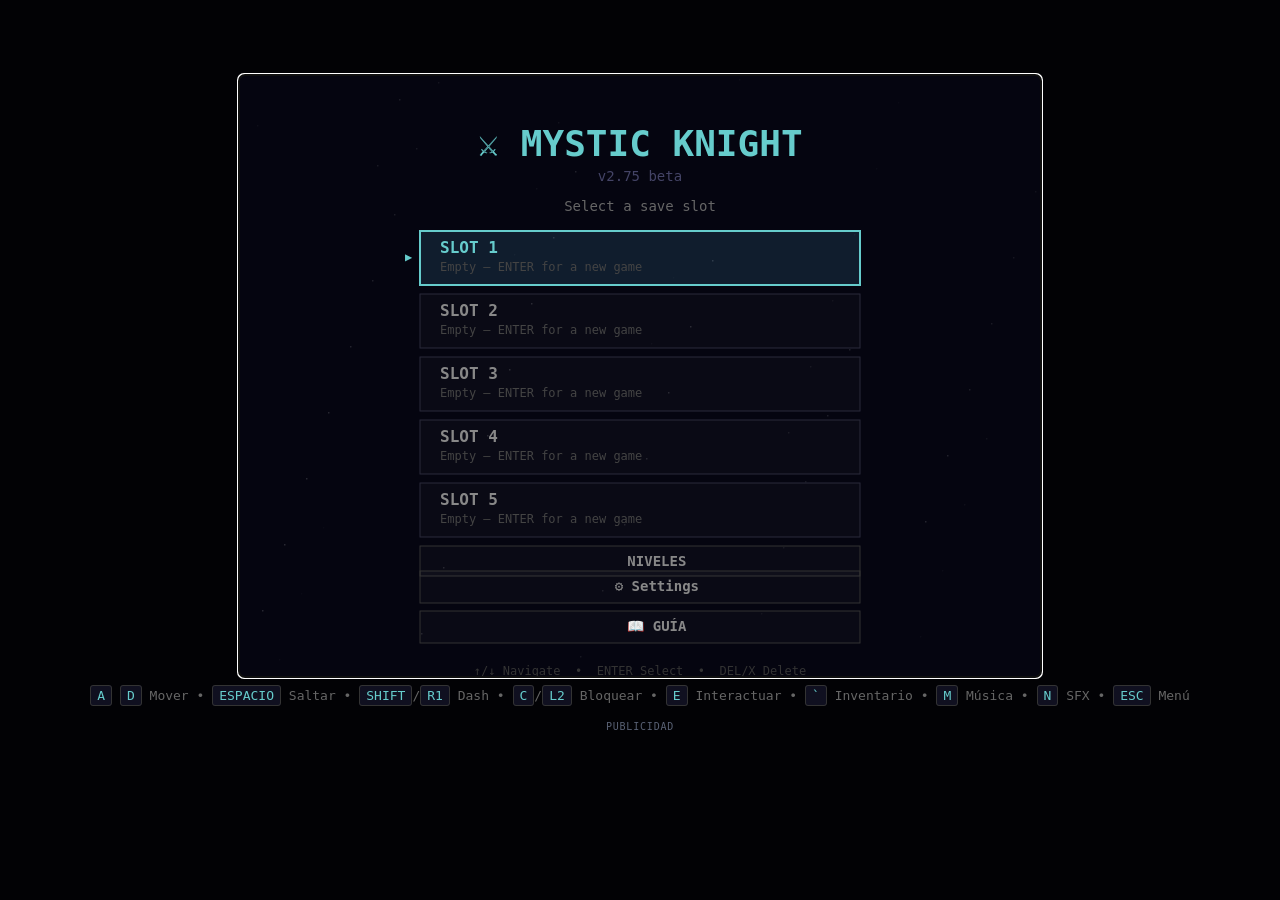
==== index.html @ e303787c "por si acaso commiteo" ====
<!DOCTYPE html>
<html lang="es">
<head>
    <meta charset="utf-8">

    <meta
        name="viewport"
        content="width=device-width, initial-scale=1, viewport-fit=cover"
    >

    <title>Caballero Místico — v2.75 beta</title>

    <meta
        name="description"
        content="Juega Caballero Místico, un RPG de acción y aventuras gratis para navegador. Explora mazmorras, derrota enemigos y jefes, consigue bendiciones, bombas y mejoras."
    >

    <meta name="author" content="Caballero Místico">
    <meta
        name="robots"
        content="index, follow, max-image-preview:large"
    >

    <meta name="theme-color" content="#050510">

    <link
        rel="canonical"
        href="https://caballeromistico.com/"
    >

    <!-- Open Graph -->
    <meta property="og:type" content="website">
    <meta property="og:locale" content="es_ES">
    <meta property="og:site_name" content="Caballero Místico">

    <meta
        property="og:title"
        content="Caballero Místico — RPG de acción gratis"
    >

    <meta
        property="og:description"
        content="Juega gratis desde tu navegador. Explora mazmorras, derrota enemigos y jefes, consigue bendiciones y mejoras y sobrevive en el modo infinito."
    >

    <meta
        property="og:url"
        content="https://caballeromistico.com/"
    >

    <!-- Twitter / X -->
    <meta name="twitter:card" content="summary">

    <meta
        name="twitter:title"
        content="Caballero Místico — RPG de acción gratis"
    >

    <meta
        name="twitter:description"
        content="Juega Caballero Místico gratis desde PC, celular o tablet."
    >

    <!-- Datos estructurados: videojuego -->
    <script type="application/ld+json">
    {
        "@context": "https://schema.org",
        "@type": "VideoGame",
        "name": "Caballero Místico",
        "description": "RPG de acción y aventuras para navegador con mazmorras, enemigos, jefes, bendiciones, mejoras, bombas y modo infinito.",
        "url": "https://caballeromistico.com/",
        "genre": [
            "Action",
            "Adventure",
            "Platformer",
            "RPG"
        ],
        "gamePlatform": [
            "Web Browser",
            "Mobile Web"
        ],
        "applicationCategory": "Game",
        "operatingSystem": "Any",
        "isAccessibleForFree": true,
        "inLanguage": "es"
    }
    </script>

    <!-- Datos estructurados: sitio web -->
    <script type="application/ld+json">
    {
        "@context": "https://schema.org",
        "@type": "WebSite",
        "name": "Caballero Místico",
        "alternateName": "Caballero Místico RPG",
        "url": "https://caballeromistico.com/",
        "inLanguage": "es"
    }
    </script>

    <link rel="stylesheet" href="style.css?v=13">

    <!-- Google AdSense -->
    <script
        async
        src="https://pagead2.googlesyndication.com/pagead/js/adsbygoogle.js?client=ca-pub-2836654087409706"
        crossorigin="anonymous">
    </script>

    <!-- Google tag (gtag.js) -->
    <script
        async
        src="https://www.googletagmanager.com/gtag/js?id=G-QS45Y0FSGS">
    </script>

    <script>
        window.dataLayer = window.dataLayer || [];

        function gtag() {
            dataLayer.push(arguments);
        }

        gtag('js', new Date());
        gtag('config', 'G-QS45Y0FSGS');
    </script>
    <script src="js/analytics.js?v=4"></script>

    <!-- Google Tag Manager -->
    <script>
        (function(w,d,s,l,i){
            w[l]=w[l]||[];
            w[l].push({'gtm.start': new Date().getTime(), event:'gtm.js'});

            var f=d.getElementsByTagName(s)[0],
                j=d.createElement(s),
                dl=l!='dataLayer'?'&l='+l:'';

            j.async=true;
            j.src='https://www.googletagmanager.com/gtm.js?id='+i+dl;

            f.parentNode.insertBefore(j,f);
        })(window,document,'script','dataLayer','GTM-K6R744ML');
    </script>
    <!-- End Google Tag Manager -->

</head>

<body>

    <!-- Google Tag Manager (noscript) -->
    <noscript>
        <iframe
            src="https://www.googletagmanager.com/ns.html?id=GTM-K6R744ML"
            height="0"
            width="0"
            style="display:none;visibility:hidden">
        </iframe>
    </noscript>
    <!-- End Google Tag Manager (noscript) -->


    <!-- Juego -->
    <canvas
        id="gameCanvas"
        width="800"
        height="600">
    </canvas>

    <!-- Controles del juego -->
    <div id="ui">
        <span id="ctrlText">
            <kbd>A</kbd>
            <kbd>D</kbd>
            Mover •
            <kbd>ESPACIO</kbd>
            Saltar •
            <kbd>ESC</kbd>
            Menú
        </span>
    </div>

    <!-- Publicidad: queda fuera del canvas y separado de los controles. -->
    <div
        id="gameAd"
        aria-label="Publicidad">

        <ins
            class="adsbygoogle"
            style="display:block"
            data-ad-client="ca-pub-2836654087409706"
            data-ad-slot="1655839313"
            data-ad-format="auto"
            data-full-width-responsive="true">
        </ins>

    </div>


    <!-- Google Publisher Tags -->
    <script
        async
        src="https://securepubads.g.doubleclick.net/tag/js/gpt.js">
    </script>
    <!-- Configuración del juego -->
    <script src="js/config/gameConfig.js?v=253"></script>
    <script src="js/config/weaponConfig.js?v=5"></script>
    <script src="js/config/playerConfig.js?v=226"></script>
    <script src="js/config/itemConfig.js?v=228"></script>
    <script src="js/config/blessingConfig.js?v=225"></script>
    <script src="js/config/bossConfig.js?v=226"></script>
    <script src="js/config/roomConfig.js?v=229"></script>
    <script src="js/config/enemyConfig.js?v=227"></script>


    <!-- Anuncios -->
    <script src="js/ads.js?v=3"></script>


    <!-- Sistemas del juego -->
    <script src="js/audio.js?v=8"></script>

    <script src="js/gameplay.js?v=256"></script>


    <!-- Renderizado -->
    <script src="js/render/backgroundRenderer.js?v=204"></script>
    <script src="js/render/roomRenderer.js?v=203"></script>
    <script src="js/render/effectsRenderer.js?v=203"></script>
    <script src="js/render/enemyRenderer.js?v=206"></script>
    <script src="js/render/playerRenderer.js?v=211"></script>
    <script src="js/render.js?v=210"></script>
    <script src="js/render/uiRenderer.js?v=264"></script>


    <!-- Entrada y ejecución -->
    <script src="js/input.js?v=245"></script>
    <script src="js/main.js?v=207"></script>

</body>
</html>
---- style.css ----
* { margin: 0; padding: 0; box-sizing: border-box; }
    body {
      background: #020205;
      display: flex;
      flex-direction: column;
      align-items: center;
      justify-content: center;
      min-height: 100vh;
      font-family: 'Segoe UI', Tahoma, sans-serif;
      color: #666;
      overflow-x: hidden;
      overflow-y: auto;
    }
    .guideContent {
      width: min(800px, calc(100% - 32px));
      margin: 18px auto;
      padding: 20px;
      border: 1px solid #202044;
      border-radius: 10px;
      background: #08081a;
      color: #aaa;
      text-align: center;
    }
    .guideContent h2 {
      margin: 0 0 14px;
      color: #f3d36a;
      font-size: 22px;
    }
    .guideLinks {
      display: flex;
      flex-wrap: wrap;
      justify-content: center;
      gap: 10px;
    }
    .guideLinks a {
      min-width: 190px;
      padding: 10px 14px;
      border: 1px solid #31536a;
      border-radius: 7px;
      background: #10182b;
      color: #9de8ff;
      text-decoration: none;
      transition: background .2s, border-color .2s;
    }
    .guideLinks a:hover,
    .guideLinks a:focus-visible {
      background: #172b43;
      border-color: #6cc;
      outline: none;
    }
    .guideLinks a span {
      margin-left: 5px;
    }
    canvas {
      background: #050510;
      display: block;
      border: 2px solid #151525;
      touch-action: none;
      border-radius: 6px;
      image-rendering: pixelated;
    }
    #gameAd {
      width: min(100%, 800px);
      min-height: 90px;
      margin: 18px auto 0;
      overflow: hidden;
      text-align: center;
    }
    #gameAd::before {
      content: "PUBLICIDAD";
      display: block;
      margin-bottom: 5px;
      color: #596174;
      font: 10px monospace;
      letter-spacing: .08em;
    }
    #gameAd ins {
      display: block;
      min-height: 90px;
    }
    #ui {
      margin-top: 10px;
      text-align: center;
      font-size: 13px;
      font-family: monospace;
    }
    body.touch-device #ui { display: none; }
    #fullscreenButton {
      display: none;
      position: fixed;
      left: 50%;
      bottom: max(24px, env(safe-area-inset-bottom));
      transform: translateX(-50%);
      z-index: 20;
      padding: 12px 18px;
      border: 2px solid #6cc;
      border-radius: 4px;
      background: rgba(16, 28, 43, .94);
      color: #9de8ff;
      font: bold 13px monospace;
      touch-action: manipulation;
    }
    #fullscreenButton:active {
      background: rgba(108, 204, 204, .35);
    }
    kbd {
      background: #101020;
      border: 1px solid #333;
      border-radius: 3px;
      padding: 2px 6px;
      color: #6cc;
      font-family: monospace;
    }
    #touchControls {
      --touch-button-size: clamp(72px, 9vw, 86px);
      --touch-joystick-size: clamp(126px, 18vw, 162px);
      --touch-knob-size: clamp(58px, 8vw, 74px);
      --touch-button-scale: 1;
      --touch-joystick-scale: 1;
      position: fixed;
      inset: auto 0 max(12px, env(safe-area-inset-bottom)) 0;
      display: flex;
      align-items: flex-end;
      justify-content: space-between;
      padding: 0 max(14px, env(safe-area-inset-right)) 0 max(14px, env(safe-area-inset-left));
      touch-action: none;
      pointer-events: none;
      z-index: 10;
    }
    #touchControls button {
      width: calc(var(--touch-button-size) * var(--touch-button-scale));
      height: calc(var(--touch-button-size) * var(--touch-button-scale));
      border: 2px solid rgba(108,204,204,.75);
      border-radius: 50%;
      background: rgba(16,28,43,.86);
      color: #fff;
      font-size: calc(clamp(23px, 3vw, 30px) * var(--touch-button-scale));
      touch-action: none;
      pointer-events: auto;
      user-select: none;
      -webkit-user-select: none;
      -webkit-tap-highlight-color: transparent;
    }
    #touchControls button.pressed,
    #touchControls button:active {
      background: rgba(108,204,204,.7);
      transform: scale(.92);
    }
    .touchPad, .touchActions {
      display: flex;
      gap: 10px;
      align-items: center;
    }
    .touchActions { flex-wrap: wrap; justify-content: flex-end; }
    .touchJoystick {
      position: relative;
      width: calc(var(--touch-joystick-size) * var(--touch-joystick-scale));
      height: calc(var(--touch-joystick-size) * var(--touch-joystick-scale));
      border: 2px solid rgba(108,204,204,.75);
      border-radius: 50%;
      background: radial-gradient(circle, rgba(108,204,204,.18), rgba(16,28,43,.9));
      pointer-events: auto;
      touch-action: none;
      user-select: none;
      -webkit-user-select: none;
    }
    .touchJoystick::before, .touchJoystick::after {
      content: "";
      position: absolute;
      background: rgba(108,204,204,.25);
    }
    .touchJoystick::before { width: 2px; height: 72%; left: 50%; top: 14%; }
    .touchJoystick::after { height: 2px; width: 72%; left: 14%; top: 50%; }
    .touchKnob {
      position: absolute;
      left: 50%;
      top: 50%;
      width: calc(var(--touch-knob-size) * var(--touch-joystick-scale));
      height: calc(var(--touch-knob-size) * var(--touch-joystick-scale));
      transform: translate(-50%, -50%);
      border: 2px solid #9de8ff;
      border-radius: 50%;
      background: rgba(108,204,204,.72);
      color: #fff;
      text-align: center;
      line-height: calc((var(--touch-knob-size) * var(--touch-joystick-scale)) - 8px);
      font-size: calc(clamp(16px, 2.2vw, 22px) * var(--touch-joystick-scale));
      z-index: 1;
    }
    .touchActions button[data-key="c"] {
      border-color: rgba(157,232,255,.8);
    }
    .touchActions button[data-key="z"] {
      border-color: rgba(255,213,112,.85);
    }
    .touchActions button[data-key="v"] {
      border-color: rgba(255,120,220,.9);
    }
    .touchActions button[data-key="b"] {
      border-color: rgba(255,145,105,.85);
    }
    .touchActions button[data-key="`"],
    .touchActions button[data-key="m"] {
      border-color: rgba(190,160,255,.85);
    }
    .touchActions button[data-key="shift"] {
      border-color: rgba(122,170,255,.8);
    }
    .touchResizeControls {
      position: fixed;
      left: 50%;
      bottom: max(10px, env(safe-area-inset-bottom));
      transform: translateX(-50%);
      display: none;
      gap: 6px;
      flex-wrap: wrap;
      justify-content: center;
      width: min(96vw, 620px);
      pointer-events: auto;
      z-index: 30;
    }
    .touchResizeControls button {
      width: auto !important;
      height: 38px !important;
      min-width: 104px;
      padding: 4px 10px;
      border-radius: 8px;
      font: bold 12px monospace;
    }
    #touchControls .touchActions button[data-key="escape"] {
      width: calc(var(--touch-button-size) * 0.72 * var(--touch-button-scale));
      height: calc(var(--touch-button-size) * 0.72 * var(--touch-button-scale));
      font-size: calc(clamp(16px, 2.5vw, 20px) * var(--touch-button-scale));
    }
    @media (max-width: 800px) {
      body { justify-content: flex-start; padding-top: 12px; }
      canvas { width: 100vw; height: auto; max-height: 76vh; }
      #ui { max-width: 96vw; }
    }
    @media (min-width: 801px) {
      #touchControls { max-width: 760px; margin: 0 auto; }
    }
    @media (max-width: 520px) {
      #touchControls {
        --touch-button-size: clamp(60px, 11vw, 72px);
        --touch-joystick-size: clamp(104px, 20vw, 126px);
        --touch-knob-size: clamp(46px, 8vw, 58px);
      }
      #touchControls button { font-size: clamp(20px, 4.2vw, 24px); }
      .touchPad, .touchActions { gap: 7px; }
      .touchActions { width: 56vw; max-width: 240px; }
      #touchControls .touchActions button[data-key="escape"] { width: calc(var(--touch-button-size) * 0.68 * var(--touch-button-scale)); height: calc(var(--touch-button-size) * 0.68 * var(--touch-button-scale)); }
    }
    @media (orientation: landscape) and (max-height: 600px) {
      body {
        justify-content: center;
        padding: 0;
      }
      canvas {
        width: min(100vw, calc((100vh - 92px) * 1.333333));
        height: auto;
        max-height: calc(100vh - 92px);
      }
      #ui {
        position: fixed;
        top: 4px;
        left: 0;
        right: 0;
        margin: 0;
        font-size: 11px;
        opacity: .75;
        pointer-events: none;
      }
      #touchControls {
        --touch-button-size: clamp(58px, 7vw, 66px);
        --touch-joystick-size: clamp(100px, 14vw, 122px);
        --touch-knob-size: clamp(42px, 6vw, 54px);
        bottom: max(6px, env(safe-area-inset-bottom));
        padding-left: max(10px, env(safe-area-inset-left));
        padding-right: max(10px, env(safe-area-inset-right));
      }
      #touchControls button {
        font-size: clamp(15px, 2.7vw, 20px);
      }
      .touchActions {
        width: auto;
        max-width: 330px;
        gap: 5px;
      }
      #touchControls .touchActions button[data-key="escape"] {
        width: calc(var(--touch-button-size) * 0.72);
        height: calc(var(--touch-button-size) * 0.72);
      }
    }
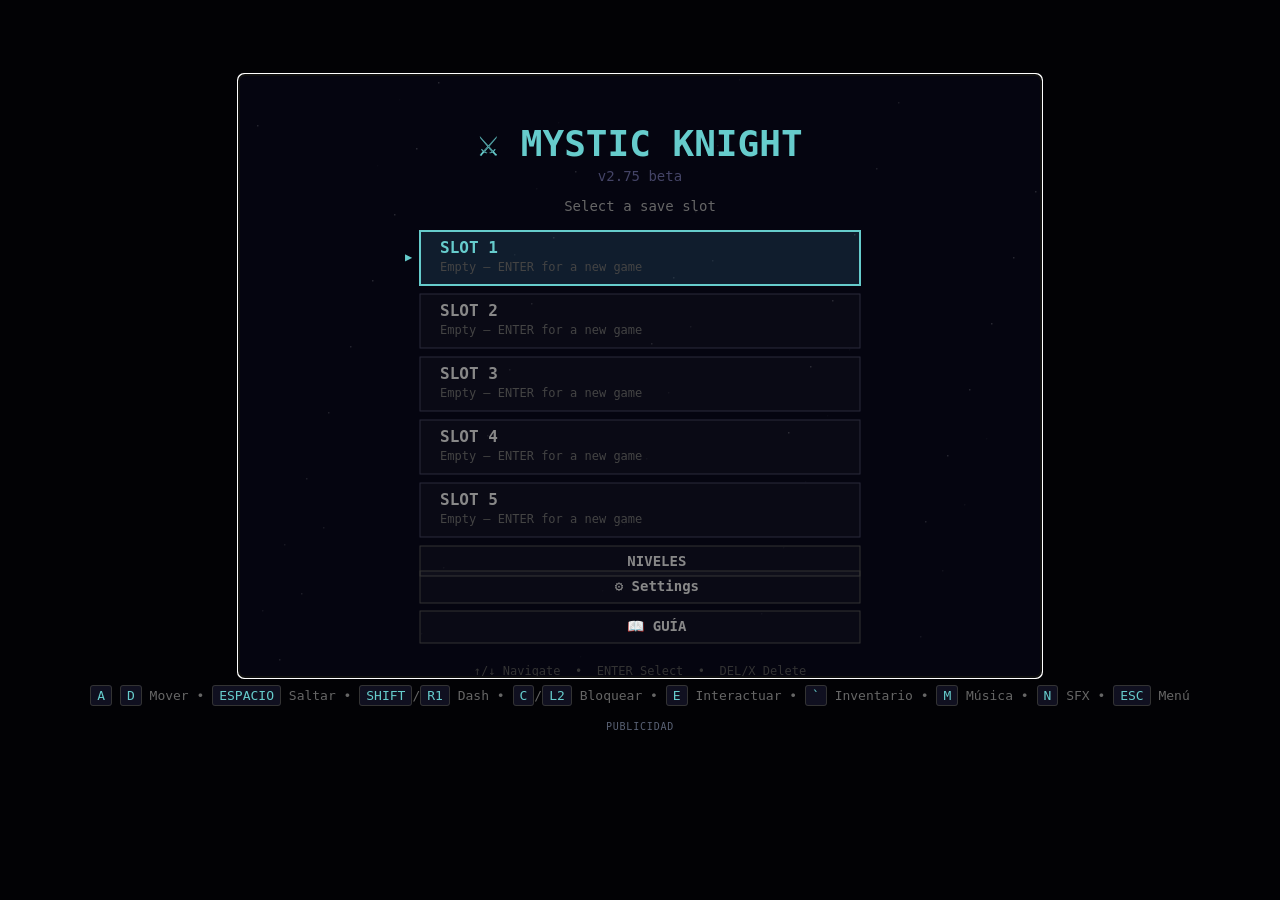
==== commit 64683160: "no recuerdo" ====
--- a/index.html
+++ b/index.html
@@ -227,7 +227,7 @@
     <script src="js/render/roomRenderer.js?v=203"></script>
     <script src="js/render/effectsRenderer.js?v=203"></script>
     <script src="js/render/enemyRenderer.js?v=206"></script>
-    <script src="js/render/playerRenderer.js?v=211"></script>
+    <script src="js/render/playerRenderer.js?v=213"></script>
     <script src="js/render.js?v=210"></script>
     <script src="js/render/uiRenderer.js?v=264"></script>
 
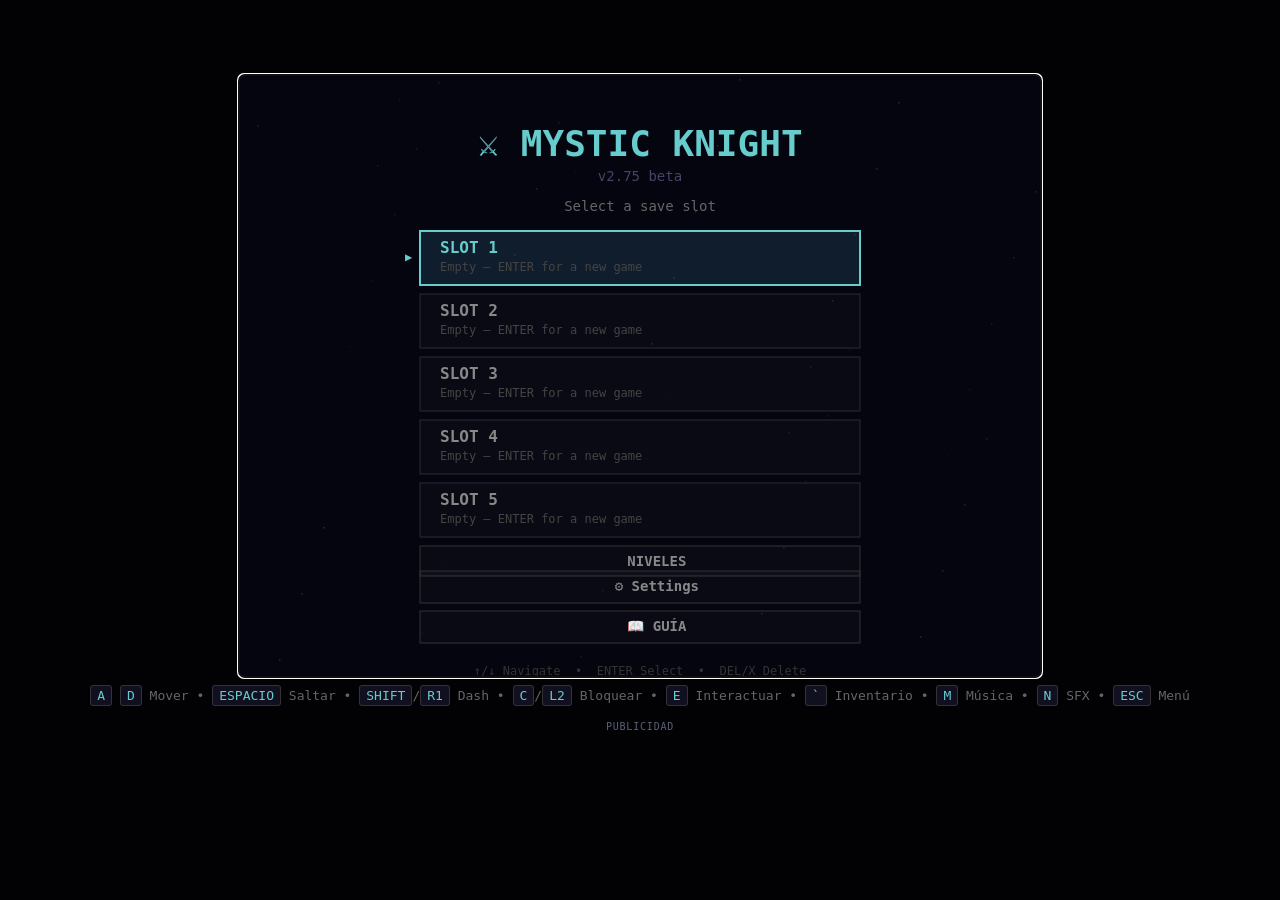
==== commit 3daba257: "no recuerdo" ====
--- a/index.html
+++ b/index.html
@@ -217,7 +217,7 @@
 
 
     <!-- Sistemas del juego -->
-    <script src="js/audio.js?v=8"></script>
+    <script src="js/audio.js?v=11"></script>
 
     <script src="js/gameplay.js?v=256"></script>
 
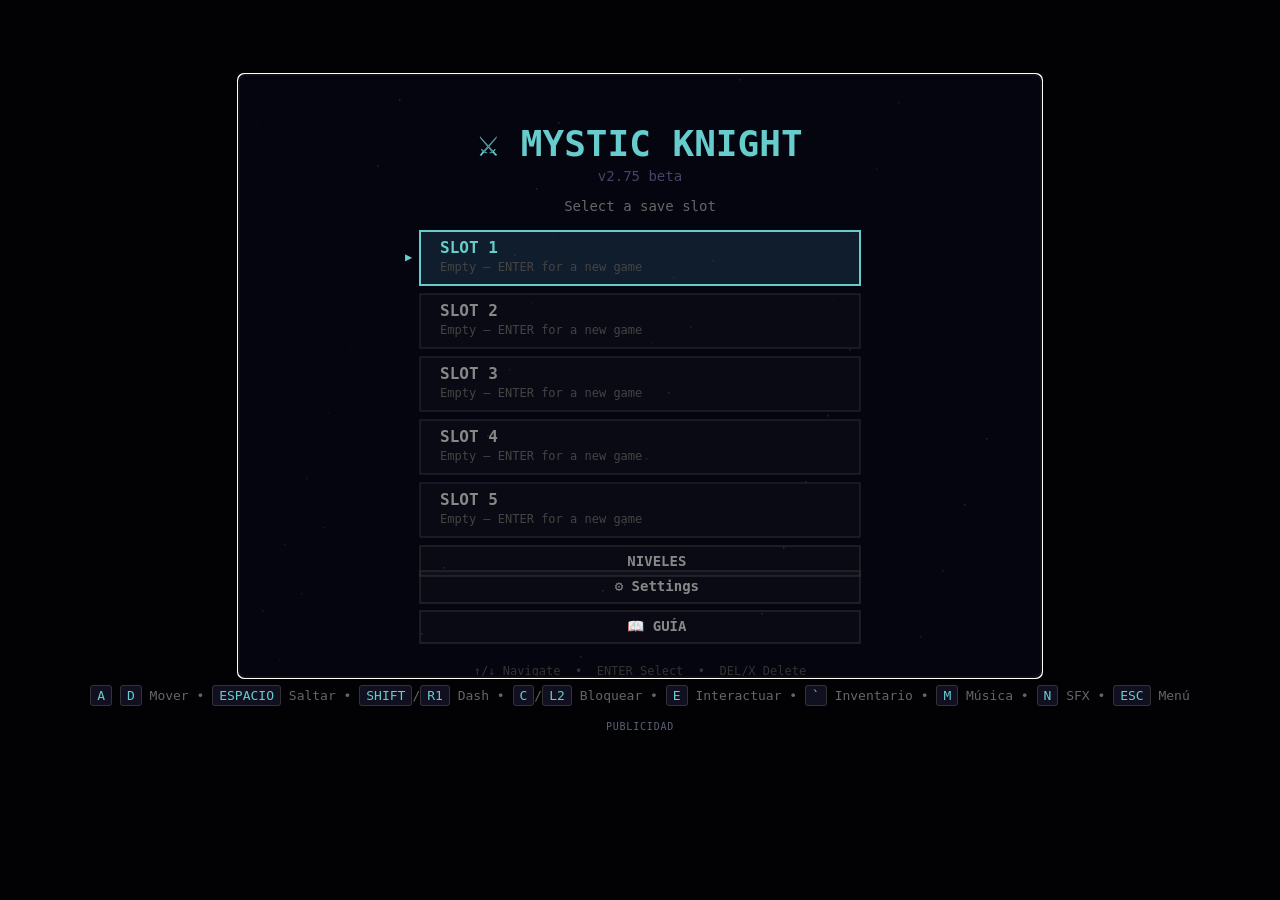
==== commit 0d8ac4f9: "rdm" ====
--- a/index.html
+++ b/index.html
@@ -202,7 +202,7 @@
         src="https://securepubads.g.doubleclick.net/tag/js/gpt.js">
     </script>
     <!-- Configuración del juego -->
-    <script src="js/config/gameConfig.js?v=253"></script>
+    <script src="js/config/gameConfig.js?v=254"></script>
     <script src="js/config/weaponConfig.js?v=5"></script>
     <script src="js/config/playerConfig.js?v=226"></script>
     <script src="js/config/itemConfig.js?v=228"></script>
@@ -223,18 +223,18 @@
 
 
     <!-- Renderizado -->
-    <script src="js/render/backgroundRenderer.js?v=204"></script>
+    <script src="js/render/backgroundRenderer.js?v=205"></script>
     <script src="js/render/roomRenderer.js?v=203"></script>
     <script src="js/render/effectsRenderer.js?v=203"></script>
     <script src="js/render/enemyRenderer.js?v=206"></script>
-    <script src="js/render/playerRenderer.js?v=213"></script>
-    <script src="js/render.js?v=210"></script>
-    <script src="js/render/uiRenderer.js?v=264"></script>
+    <script src="js/render/playerRenderer.js?v=219"></script>
+    <script src="js/render.js?v=212"></script>
+    <script src="js/render/uiRenderer.js?v=270"></script>
 
 
     <!-- Entrada y ejecución -->
-    <script src="js/input.js?v=245"></script>
-    <script src="js/main.js?v=207"></script>
+    <script src="js/input.js?v=246"></script>
+    <script src="js/main.js?v=208"></script>
 
 </body>
 </html>
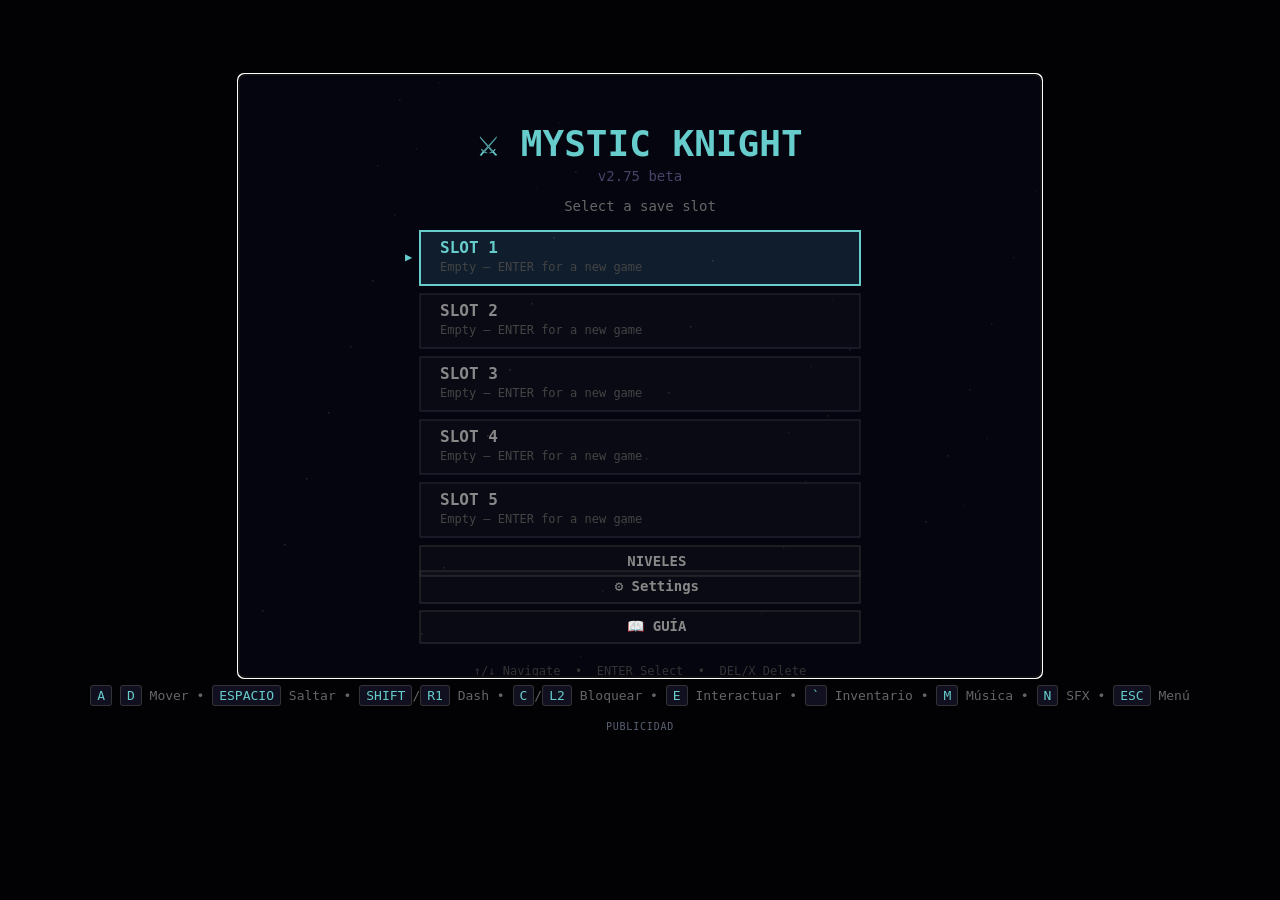
==== commit cc63c750: "rediseno del terreno y mapa" ====
--- a/index.html
+++ b/index.html
@@ -202,13 +202,13 @@
         src="https://securepubads.g.doubleclick.net/tag/js/gpt.js">
     </script>
     <!-- Configuración del juego -->
-    <script src="js/config/gameConfig.js?v=254"></script>
+    <script src="js/config/gameConfig.js?v=256"></script>
     <script src="js/config/weaponConfig.js?v=5"></script>
     <script src="js/config/playerConfig.js?v=226"></script>
-    <script src="js/config/itemConfig.js?v=228"></script>
+    <script src="js/config/itemConfig.js?v=230"></script>
     <script src="js/config/blessingConfig.js?v=225"></script>
     <script src="js/config/bossConfig.js?v=226"></script>
-    <script src="js/config/roomConfig.js?v=229"></script>
+    <script src="js/config/roomConfig.js?v=233"></script>
     <script src="js/config/enemyConfig.js?v=227"></script>
 
 
@@ -219,22 +219,22 @@
     <!-- Sistemas del juego -->
     <script src="js/audio.js?v=11"></script>
 
-    <script src="js/gameplay.js?v=256"></script>
+    <script src="js/gameplay.js?v=259"></script>
 
 
     <!-- Renderizado -->
-    <script src="js/render/backgroundRenderer.js?v=205"></script>
-    <script src="js/render/roomRenderer.js?v=203"></script>
+    <script src="js/render/backgroundRenderer.js?v=206"></script>
+    <script src="js/render/roomRenderer.js?v=205"></script>
     <script src="js/render/effectsRenderer.js?v=203"></script>
     <script src="js/render/enemyRenderer.js?v=206"></script>
     <script src="js/render/playerRenderer.js?v=219"></script>
-    <script src="js/render.js?v=212"></script>
-    <script src="js/render/uiRenderer.js?v=270"></script>
+    <script src="js/render.js?v=214"></script>
+    <script src="js/render/uiRenderer.js?v=271"></script>
 
 
     <!-- Entrada y ejecución -->
     <script src="js/input.js?v=246"></script>
-    <script src="js/main.js?v=208"></script>
+    <script src="js/main.js?v=210"></script>
 
 </body>
 </html>
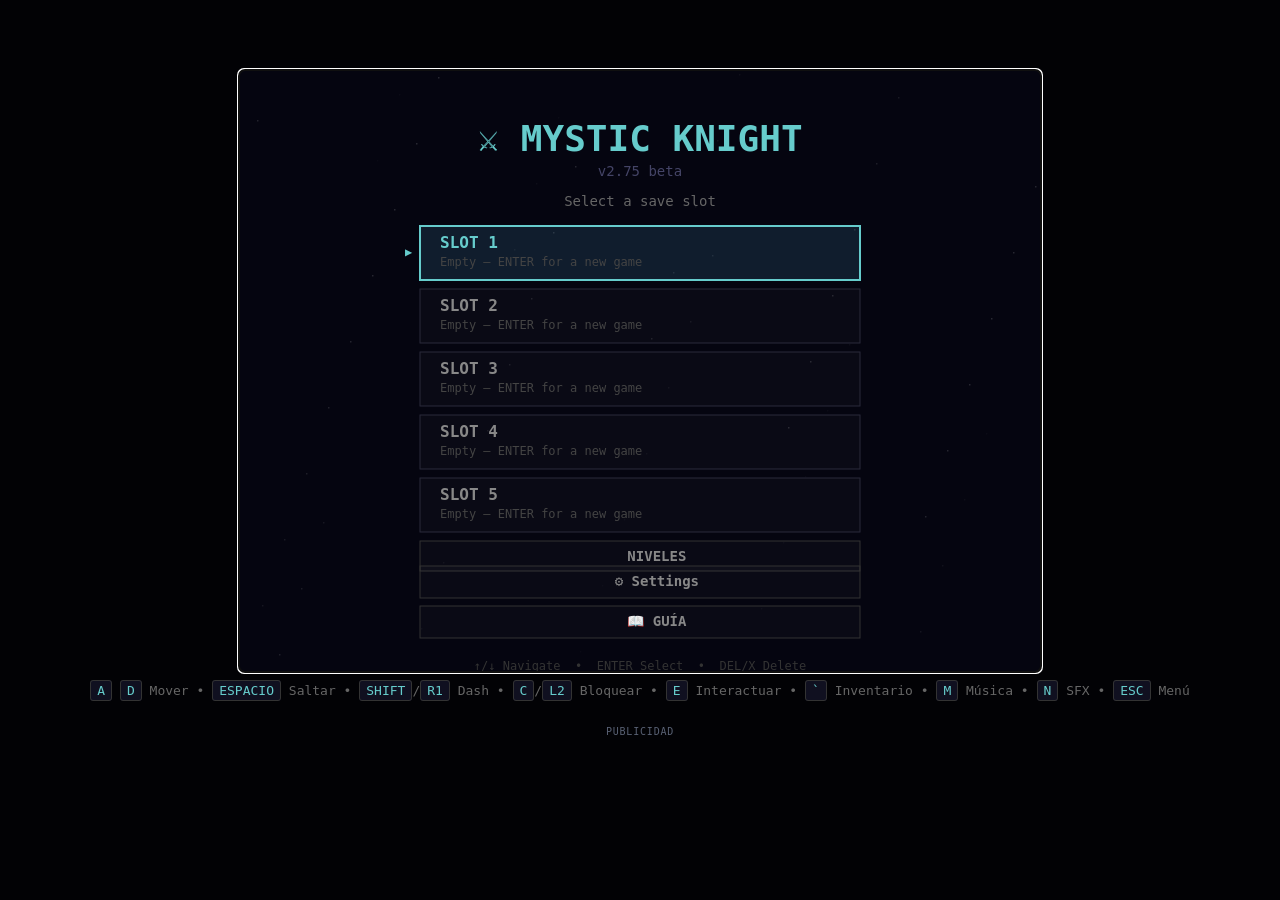
==== commit 230f52bc: "Add installable offline PWA support Co-authored-by: Copilot <223556219+Copilot@users.noreply.github." ====
--- a/index.html
+++ b/index.html
@@ -22,7 +22,13 @@
     >
 
     <meta name="theme-color" content="#050510">
-
+    <meta name="apple-mobile-web-app-capable" content="yes">
+    <meta name="apple-mobile-web-app-title" content="Caballero Místico">
+    <meta name="apple-mobile-web-app-status-bar-style" content="black-translucent">
+
+    <link rel="manifest" href="manifest.json">
+    <link rel="icon" href="icons/icon-192.png" type="image/png" sizes="192x192">
+    <link rel="apple-touch-icon" href="icons/apple-touch-icon.png">
     <link
         rel="canonical"
         href="https://caballeromistico.com/"
@@ -98,7 +104,7 @@
     }
     </script>
 
-    <link rel="stylesheet" href="style.css?v=13">
+    <link rel="stylesheet" href="style.css?v=14">
 
     <!-- Google AdSense -->
     <script
@@ -179,6 +185,13 @@
         </span>
     </div>
 
+    <section id="pwaInstall" aria-label="Instalar Caballero Místico">
+        <button id="pwaInstallButton" type="button" hidden>
+            📲 Instalar Caballero Místico
+        </button>
+        <p id="pwaInstallHelp" role="status" hidden></p>
+    </section>
+
     <!-- Publicidad: queda fuera del canvas y separado de los controles. -->
     <div
         id="gameAd"
@@ -213,7 +226,7 @@
 
 
     <!-- Anuncios -->
-    <script src="js/ads.js?v=3"></script>
+    <script src="js/ads.js?v=4"></script>
 
 
     <!-- Sistemas del juego -->
@@ -235,6 +248,7 @@
     <!-- Entrada y ejecución -->
     <script src="js/input.js?v=246"></script>
     <script src="js/main.js?v=210"></script>
+    <script src="js/pwa.js?v=1"></script>
 
 </body>
 </html>
--- a/style.css
+++ b/style.css
@@ -85,6 +85,41 @@
       font-size: 13px;
       font-family: monospace;
     }
+    #pwaInstall {
+      width: min(100%, 800px);
+      margin: 10px auto 0;
+      text-align: center;
+      font-family: monospace;
+    }
+    #pwaInstallButton {
+      padding: 10px 16px;
+      border: 1px solid #6cc;
+      border-radius: 6px;
+      background: #101c2b;
+      color: #b9f3ff;
+      font: bold 13px monospace;
+      cursor: pointer;
+    }
+    #pwaInstallButton:hover,
+    #pwaInstallButton:focus-visible {
+      background: #172b43;
+      outline: 2px solid #9de8ff;
+      outline-offset: 2px;
+    }
+    #pwaInstallHelp {
+      width: fit-content;
+      max-width: min(92vw, 600px);
+      margin: 0 auto;
+      padding: 10px 14px;
+      border: 1px solid #31536a;
+      border-radius: 6px;
+      background: #10182b;
+      color: #b9ddec;
+      font: 12px/1.5 monospace;
+    }
+    #pwaInstallButton[hidden],
+    #pwaInstallHelp[hidden] { display: none; }
+    body.is-offline #gameAd { display: none; }
     body.touch-device #ui { display: none; }
     #fullscreenButton {
       display: none;
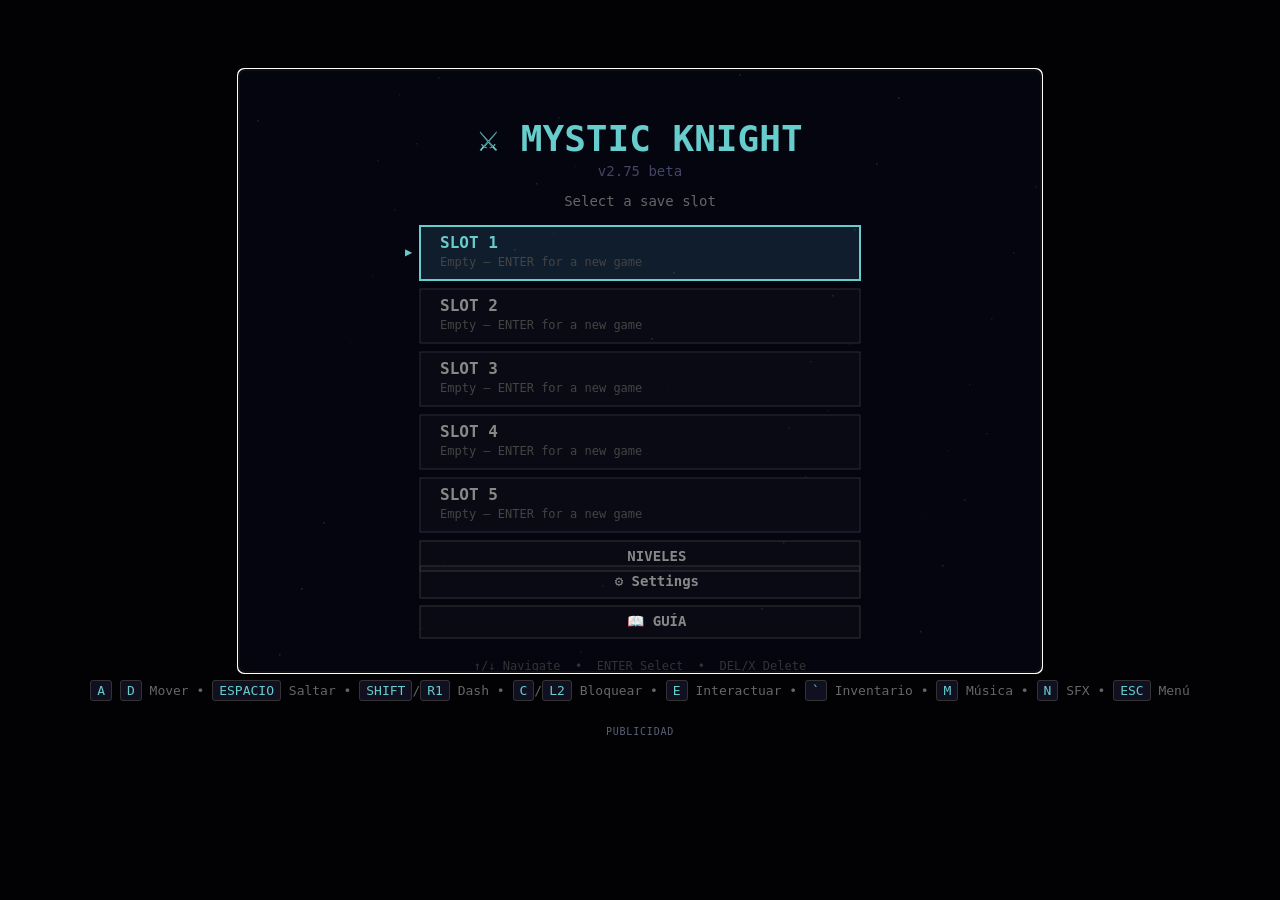
==== commit ec011ad1: "1" ====
--- a/index.html
+++ b/index.html
@@ -215,13 +215,13 @@
         src="https://securepubads.g.doubleclick.net/tag/js/gpt.js">
     </script>
     <!-- Configuración del juego -->
-    <script src="js/config/gameConfig.js?v=256"></script>
+    <script src="js/config/gameConfig.js?v=257"></script>
     <script src="js/config/weaponConfig.js?v=5"></script>
-    <script src="js/config/playerConfig.js?v=226"></script>
+    <script src="js/config/playerConfig.js?v=227"></script>
     <script src="js/config/itemConfig.js?v=230"></script>
     <script src="js/config/blessingConfig.js?v=225"></script>
     <script src="js/config/bossConfig.js?v=226"></script>
-    <script src="js/config/roomConfig.js?v=233"></script>
+    <script src="js/config/roomConfig.js?v=237"></script>
     <script src="js/config/enemyConfig.js?v=227"></script>
 
 
@@ -232,22 +232,22 @@
     <!-- Sistemas del juego -->
     <script src="js/audio.js?v=11"></script>
 
-    <script src="js/gameplay.js?v=259"></script>
+    <script src="js/gameplay.js?v=263"></script>
 
 
     <!-- Renderizado -->
-    <script src="js/render/backgroundRenderer.js?v=206"></script>
-    <script src="js/render/roomRenderer.js?v=205"></script>
+    <script src="js/render/backgroundRenderer.js?v=207"></script>
+    <script src="js/render/roomRenderer.js?v=206"></script>
     <script src="js/render/effectsRenderer.js?v=203"></script>
     <script src="js/render/enemyRenderer.js?v=206"></script>
-    <script src="js/render/playerRenderer.js?v=219"></script>
-    <script src="js/render.js?v=214"></script>
-    <script src="js/render/uiRenderer.js?v=271"></script>
+    <script src="js/render/playerRenderer.js?v=220"></script>
+    <script src="js/render.js?v=216"></script>
+    <script src="js/render/uiRenderer.js?v=272"></script>
 
 
     <!-- Entrada y ejecución -->
     <script src="js/input.js?v=246"></script>
-    <script src="js/main.js?v=210"></script>
+    <script src="js/main.js?v=214"></script>
     <script src="js/pwa.js?v=1"></script>
 
 </body>
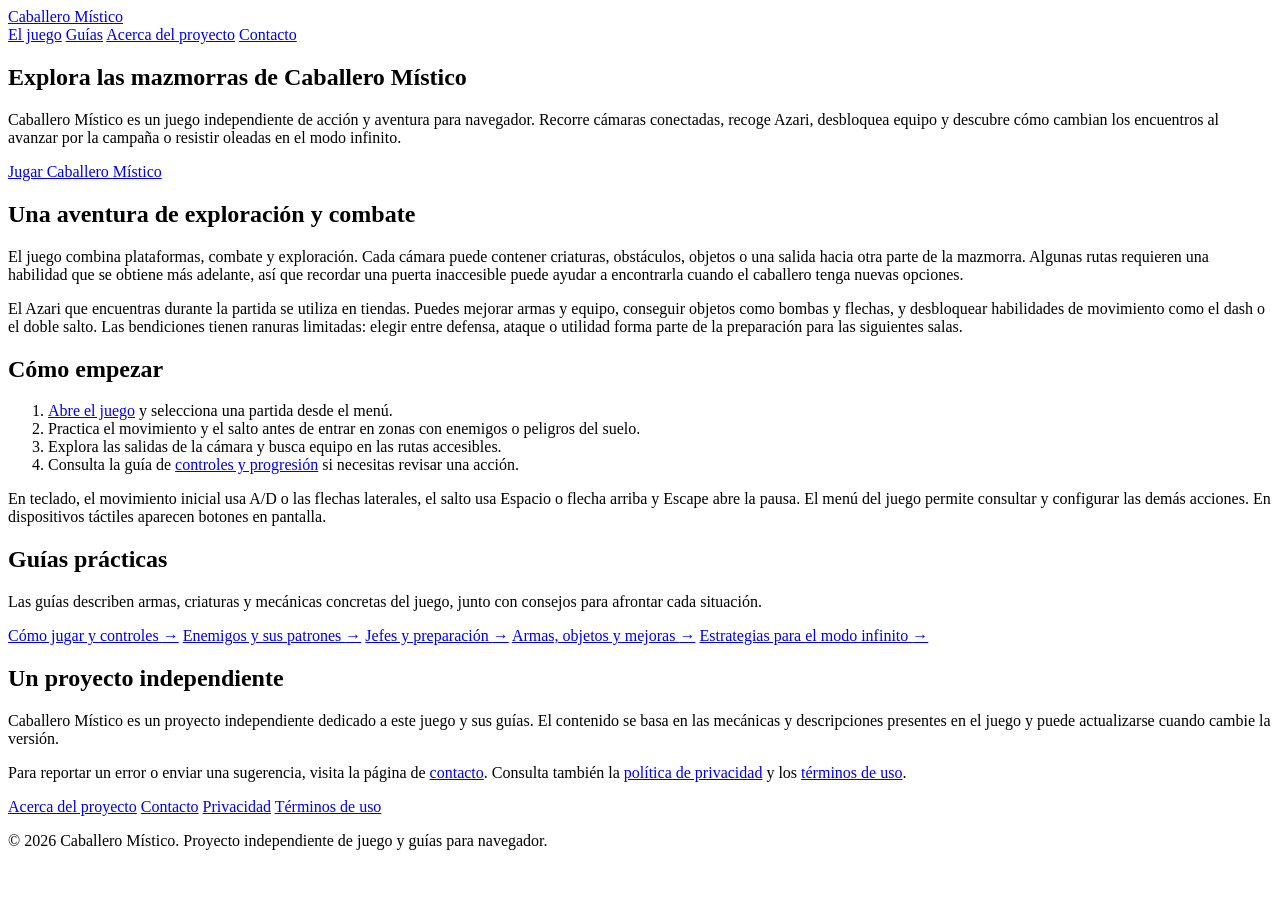
==== commit b09a6797: "mejoras ads sense" ====
--- a/index.html
+++ b/index.html
@@ -1,254 +1,111 @@
-<!DOCTYPE html>
+<!doctype html>
 <html lang="es">
 <head>
-    <meta charset="utf-8">
+  <meta charset="utf-8">
+  <meta name="viewport" content="width=device-width, initial-scale=1">
+  <title>Caballero Místico — RPG de acción y aventura para navegador</title>
+  <meta name="description" content="Juega Caballero Místico gratis: RPG de acción para navegador con mazmorras, enemigos, jefes, modo infinito y guías originales de controles, armas y estrategias.">
+  <meta name="author" content="Caballero Místico">
+  <meta name="robots" content="index, follow, max-image-preview:large">
+  <meta name="theme-color" content="#080b12">
+  <link rel="canonical" href="https://caballeromistico.com/">
+  <link rel="icon" href="/icons/icon-192.png" type="image/png" sizes="192x192">
+  <link rel="stylesheet" href="/content.css?v=1">
+  <meta property="og:type" content="website">
+  <meta property="og:locale" content="es_ES">
+  <meta property="og:site_name" content="Caballero Místico">
+  <meta property="og:title" content="Caballero Místico — RPG de acción para navegador">
+  <meta property="og:description" content="Juega gratis y consulta guías originales de controles, armas, enemigos, jefes y modo infinito.">
+  <meta property="og:url" content="https://caballeromistico.com/">
+  <meta name="twitter:card" content="summary">
+  <meta name="twitter:title" content="Caballero Místico — RPG de acción para navegador">
+  <meta name="twitter:description" content="Explora mazmorras, mejora tu equipo y aprende estrategias con las guías del juego.">
+  <script type="application/ld+json">
+  {
+    "@context": "https://schema.org",
+    "@type": "VideoGame",
+    "name": "Caballero Místico",
+    "description": "RPG de acción y aventuras para navegador con mazmorras, enemigos, jefes, mejoras y modo infinito.",
+    "url": "https://caballeromistico.com/",
+    "genre": ["Action", "Adventure", "Platformer", "RPG"],
+    "gamePlatform": ["Web Browser", "Mobile Web"],
+    "applicationCategory": "Game",
+    "operatingSystem": "Any",
+    "isAccessibleForFree": true,
+    "inLanguage": "es"
+  }
+  </script>
+  <script type="application/ld+json">
+  {
+    "@context": "https://schema.org",
+    "@type": "WebSite",
+    "name": "Caballero Místico",
+    "alternateName": "Caballero Místico RPG",
+    "url": "https://caballeromistico.com/",
+    "inLanguage": "es"
+  }
+  </script>
+</head>
+<body class="contentPage">
+  <header class="siteHeader">
+    <a class="siteBrand" href="/">Caballero Místico</a>
+    <nav class="siteNav" aria-label="Navegación principal">
+      <a href="#sobre-el-juego">El juego</a>
+      <a href="#guias">Guías</a>
+      <a href="/acerca-de/">Acerca del proyecto</a>
+      <a href="/contacto/">Contacto</a>
+    </nav>
+  </header>
+  <main class="contentMain">
+    <article>
+      <h1>Explora las mazmorras de Caballero Místico</h1>
+      <p class="lead">Caballero Místico es un juego independiente de acción y aventura para navegador. Recorre cámaras conectadas, recoge Azari, desbloquea equipo y descubre cómo cambian los encuentros al avanzar por la campaña o resistir oleadas en el modo infinito.</p>
+      <p><a class="playButton" href="/jugar/">Jugar Caballero Místico</a></p>
 
-    <meta
-        name="viewport"
-        content="width=device-width, initial-scale=1, viewport-fit=cover"
-    >
+      <section id="sobre-el-juego">
+        <h2>Una aventura de exploración y combate</h2>
+        <p>El juego combina plataformas, combate y exploración. Cada cámara puede contener criaturas, obstáculos, objetos o una salida hacia otra parte de la mazmorra. Algunas rutas requieren una habilidad que se obtiene más adelante, así que recordar una puerta inaccesible puede ayudar a encontrarla cuando el caballero tenga nuevas opciones.</p>
+        <p>El Azari que encuentras durante la partida se utiliza en tiendas. Puedes mejorar armas y equipo, conseguir objetos como bombas y flechas, y desbloquear habilidades de movimiento como el dash o el doble salto. Las bendiciones tienen ranuras limitadas: elegir entre defensa, ataque o utilidad forma parte de la preparación para las siguientes salas.</p>
+      </section>
 
-    <title>Caballero Místico — v2.75 beta</title>
+      <section>
+        <h2>Cómo empezar</h2>
+        <ol>
+          <li><a href="/jugar/">Abre el juego</a> y selecciona una partida desde el menú.</li>
+          <li>Practica el movimiento y el salto antes de entrar en zonas con enemigos o peligros del suelo.</li>
+          <li>Explora las salidas de la cámara y busca equipo en las rutas accesibles.</li>
+          <li>Consulta la guía de <a href="/como-jugar/">controles y progresión</a> si necesitas revisar una acción.</li>
+        </ol>
+        <p>En teclado, el movimiento inicial usa A/D o las flechas laterales, el salto usa Espacio o flecha arriba y Escape abre la pausa. El menú del juego permite consultar y configurar las demás acciones. En dispositivos táctiles aparecen botones en pantalla.</p>
+      </section>
 
-    <meta
-        name="description"
-        content="Juega Caballero Místico, un RPG de acción y aventuras gratis para navegador. Explora mazmorras, derrota enemigos y jefes, consigue bendiciones, bombas y mejoras."
-    >
+      <section id="guias">
+        <h2>Guías prácticas</h2>
+        <p>Las guías describen armas, criaturas y mecánicas concretas del juego, junto con consejos para afrontar cada situación.</p>
+        <nav class="guideLinks" aria-label="Guías de Caballero Místico">
+          <a href="/como-jugar/">Cómo jugar y controles <span>→</span></a>
+          <a href="/enemigos/">Enemigos y sus patrones <span>→</span></a>
+          <a href="/jefes/">Jefes y preparación <span>→</span></a>
+          <a href="/bendiciones/">Armas, objetos y mejoras <span>→</span></a>
+          <a href="/modo-infinito/">Estrategias para el modo infinito <span>→</span></a>
+        </nav>
+      </section>
 
-    <meta name="author" content="Caballero Místico">
-    <meta
-        name="robots"
-        content="index, follow, max-image-preview:large"
-    >
-
-    <meta name="theme-color" content="#050510">
-    <meta name="apple-mobile-web-app-capable" content="yes">
-    <meta name="apple-mobile-web-app-title" content="Caballero Místico">
-    <meta name="apple-mobile-web-app-status-bar-style" content="black-translucent">
-
-    <link rel="manifest" href="manifest.json">
-    <link rel="icon" href="icons/icon-192.png" type="image/png" sizes="192x192">
-    <link rel="apple-touch-icon" href="icons/apple-touch-icon.png">
-    <link
-        rel="canonical"
-        href="https://caballeromistico.com/"
-    >
-
-    <!-- Open Graph -->
-    <meta property="og:type" content="website">
-    <meta property="og:locale" content="es_ES">
-    <meta property="og:site_name" content="Caballero Místico">
-
-    <meta
-        property="og:title"
-        content="Caballero Místico — RPG de acción gratis"
-    >
-
-    <meta
-        property="og:description"
-        content="Juega gratis desde tu navegador. Explora mazmorras, derrota enemigos y jefes, consigue bendiciones y mejoras y sobrevive en el modo infinito."
-    >
-
-    <meta
-        property="og:url"
-        content="https://caballeromistico.com/"
-    >
-
-    <!-- Twitter / X -->
-    <meta name="twitter:card" content="summary">
-
-    <meta
-        name="twitter:title"
-        content="Caballero Místico — RPG de acción gratis"
-    >
-
-    <meta
-        name="twitter:description"
-        content="Juega Caballero Místico gratis desde PC, celular o tablet."
-    >
-
-    <!-- Datos estructurados: videojuego -->
-    <script type="application/ld+json">
-    {
-        "@context": "https://schema.org",
-        "@type": "VideoGame",
-        "name": "Caballero Místico",
-        "description": "RPG de acción y aventuras para navegador con mazmorras, enemigos, jefes, bendiciones, mejoras, bombas y modo infinito.",
-        "url": "https://caballeromistico.com/",
-        "genre": [
-            "Action",
-            "Adventure",
-            "Platformer",
-            "RPG"
-        ],
-        "gamePlatform": [
-            "Web Browser",
-            "Mobile Web"
-        ],
-        "applicationCategory": "Game",
-        "operatingSystem": "Any",
-        "isAccessibleForFree": true,
-        "inLanguage": "es"
-    }
-    </script>
-
-    <!-- Datos estructurados: sitio web -->
-    <script type="application/ld+json">
-    {
-        "@context": "https://schema.org",
-        "@type": "WebSite",
-        "name": "Caballero Místico",
-        "alternateName": "Caballero Místico RPG",
-        "url": "https://caballeromistico.com/",
-        "inLanguage": "es"
-    }
-    </script>
-
-    <link rel="stylesheet" href="style.css?v=14">
-
-    <!-- Google AdSense -->
-    <script
-        async
-        src="https://pagead2.googlesyndication.com/pagead/js/adsbygoogle.js?client=ca-pub-2836654087409706"
-        crossorigin="anonymous">
-    </script>
-
-    <!-- Google tag (gtag.js) -->
-    <script
-        async
-        src="https://www.googletagmanager.com/gtag/js?id=G-QS45Y0FSGS">
-    </script>
-
-    <script>
-        window.dataLayer = window.dataLayer || [];
-
-        function gtag() {
-            dataLayer.push(arguments);
-        }
-
-        gtag('js', new Date());
-        gtag('config', 'G-QS45Y0FSGS');
-    </script>
-    <script src="js/analytics.js?v=4"></script>
-
-    <!-- Google Tag Manager -->
-    <script>
-        (function(w,d,s,l,i){
-            w[l]=w[l]||[];
-            w[l].push({'gtm.start': new Date().getTime(), event:'gtm.js'});
-
-            var f=d.getElementsByTagName(s)[0],
-                j=d.createElement(s),
-                dl=l!='dataLayer'?'&l='+l:'';
-
-            j.async=true;
-            j.src='https://www.googletagmanager.com/gtm.js?id='+i+dl;
-
-            f.parentNode.insertBefore(j,f);
-        })(window,document,'script','dataLayer','GTM-K6R744ML');
-    </script>
-    <!-- End Google Tag Manager -->
-
-</head>
-
-<body>
-
-    <!-- Google Tag Manager (noscript) -->
-    <noscript>
-        <iframe
-            src="https://www.googletagmanager.com/ns.html?id=GTM-K6R744ML"
-            height="0"
-            width="0"
-            style="display:none;visibility:hidden">
-        </iframe>
-    </noscript>
-    <!-- End Google Tag Manager (noscript) -->
-
-
-    <!-- Juego -->
-    <canvas
-        id="gameCanvas"
-        width="800"
-        height="600">
-    </canvas>
-
-    <!-- Controles del juego -->
-    <div id="ui">
-        <span id="ctrlText">
-            <kbd>A</kbd>
-            <kbd>D</kbd>
-            Mover •
-            <kbd>ESPACIO</kbd>
-            Saltar •
-            <kbd>ESC</kbd>
-            Menú
-        </span>
-    </div>
-
-    <section id="pwaInstall" aria-label="Instalar Caballero Místico">
-        <button id="pwaInstallButton" type="button" hidden>
-            📲 Instalar Caballero Místico
-        </button>
-        <p id="pwaInstallHelp" role="status" hidden></p>
-    </section>
-
-    <!-- Publicidad: queda fuera del canvas y separado de los controles. -->
-    <div
-        id="gameAd"
-        aria-label="Publicidad">
-
-        <ins
-            class="adsbygoogle"
-            style="display:block"
-            data-ad-client="ca-pub-2836654087409706"
-            data-ad-slot="1655839313"
-            data-ad-format="auto"
-            data-full-width-responsive="true">
-        </ins>
-
-    </div>
-
-
-    <!-- Google Publisher Tags -->
-    <script
-        async
-        src="https://securepubads.g.doubleclick.net/tag/js/gpt.js">
-    </script>
-    <!-- Configuración del juego -->
-    <script src="js/config/gameConfig.js?v=257"></script>
-    <script src="js/config/weaponConfig.js?v=5"></script>
-    <script src="js/config/playerConfig.js?v=227"></script>
-    <script src="js/config/itemConfig.js?v=230"></script>
-    <script src="js/config/blessingConfig.js?v=225"></script>
-    <script src="js/config/bossConfig.js?v=226"></script>
-    <script src="js/config/roomConfig.js?v=237"></script>
-    <script src="js/config/enemyConfig.js?v=227"></script>
-
-
-    <!-- Anuncios -->
-    <script src="js/ads.js?v=4"></script>
-
-
-    <!-- Sistemas del juego -->
-    <script src="js/audio.js?v=11"></script>
-
-    <script src="js/gameplay.js?v=263"></script>
-
-
-    <!-- Renderizado -->
-    <script src="js/render/backgroundRenderer.js?v=207"></script>
-    <script src="js/render/roomRenderer.js?v=206"></script>
-    <script src="js/render/effectsRenderer.js?v=203"></script>
-    <script src="js/render/enemyRenderer.js?v=206"></script>
-    <script src="js/render/playerRenderer.js?v=220"></script>
-    <script src="js/render.js?v=216"></script>
-    <script src="js/render/uiRenderer.js?v=272"></script>
-
-
-    <!-- Entrada y ejecución -->
-    <script src="js/input.js?v=246"></script>
-    <script src="js/main.js?v=214"></script>
-    <script src="js/pwa.js?v=1"></script>
-
+      <section>
+        <h2>Un proyecto independiente</h2>
+        <p>Caballero Místico es un proyecto independiente dedicado a este juego y sus guías. El contenido se basa en las mecánicas y descripciones presentes en el juego y puede actualizarse cuando cambie la versión.</p>
+        <p>Para reportar un error o enviar una sugerencia, visita la página de <a href="/contacto/">contacto</a>. Consulta también la <a href="/privacidad/">política de privacidad</a> y los <a href="/terminos/">términos de uso</a>.</p>
+      </section>
+    </article>
+  </main>
+  <footer class="siteFooter">
+    <nav aria-label="Información del sitio">
+      <a href="/acerca-de/">Acerca del proyecto</a>
+      <a href="/contacto/">Contacto</a>
+      <a href="/privacidad/">Privacidad</a>
+      <a href="/terminos/">Términos de uso</a>
+    </nav>
+    <p>© 2026 Caballero Místico. Proyecto independiente de juego y guías para navegador.</p>
+  </footer>
 </body>
-</html>+</html>
